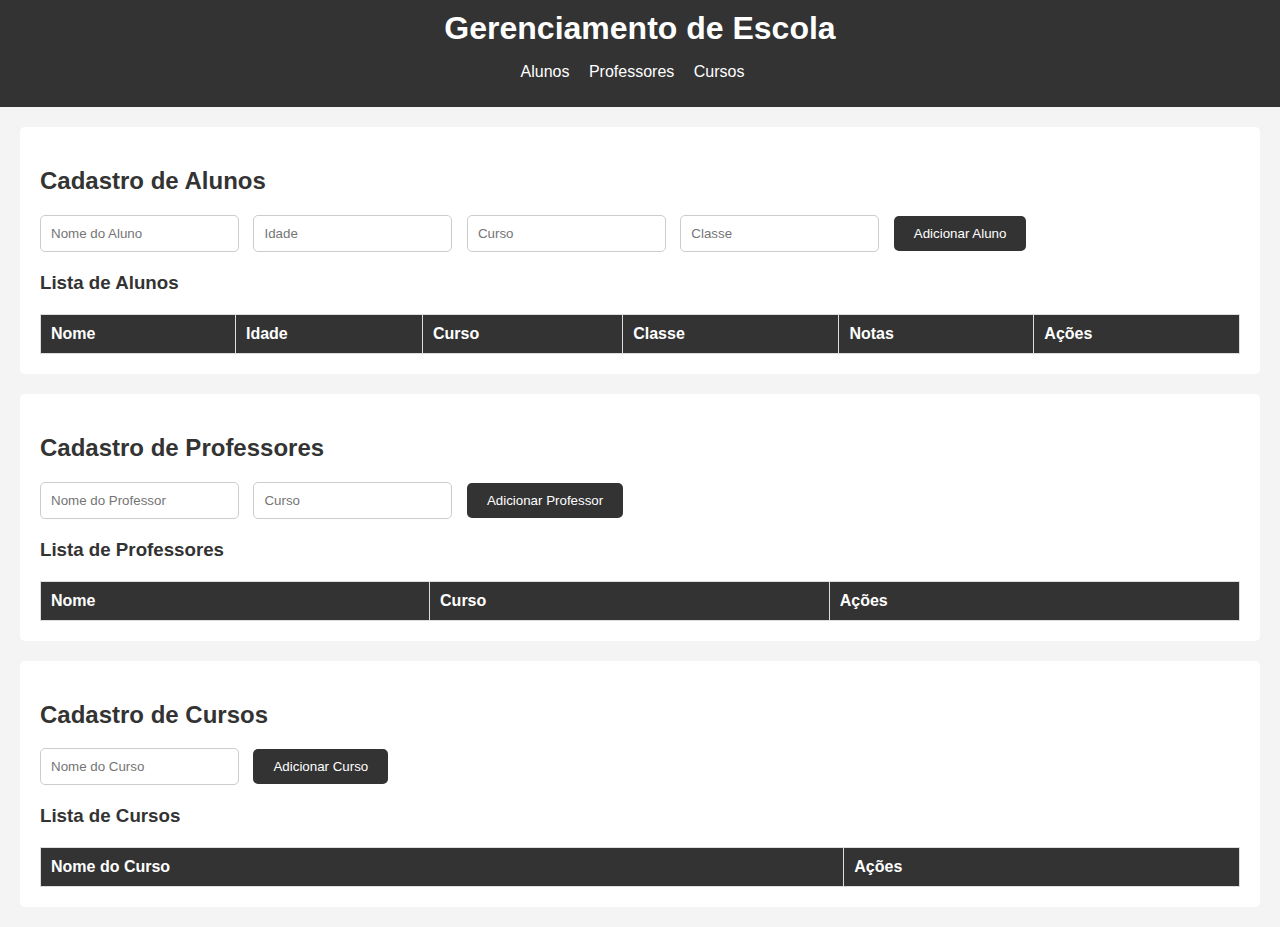
==== index.html @ e61feb9f "zacs" ====
<!DOCTYPE html>
<html lang="pt-br">
<head>
    <meta charset="UTF-8">
    <meta name="viewport" content="width=device-width, initial-scale=1.0">
    <title>Cadastro de Alunos e Professores</title>
    <link rel="stylesheet" href="styles.css">
</head>
<body>
    <header>
        <h1>Gerenciamento de Escola</h1>
        <nav>
            <ul>
                <li><a href="#alunos">Alunos</a></li>
                <li><a href="#professores">Professores</a></li>
                <li><a href="#cursos">Cursos</a></li>
            </ul>
        </nav>
    </header>

    <section id="alunos">
        <h2>Cadastro de Alunos</h2>
        <form id="alunoForm">
            <input type="text" id="nomeAluno" placeholder="Nome do Aluno" required>
            <input type="number" id="idadeAluno" placeholder="Idade" required>
            <input type="text" id="cursoAluno" placeholder="Curso" required>
            <input type="text" id="classeAluno" placeholder="Classe" required>
            <button type="submit">Adicionar Aluno</button>
        </form>
        <h3>Lista de Alunos</h3>
        <table id="alunoTable">
            <thead>
                <tr>
                    <th>Nome</th>
                    <th>Idade</th>
                    <th>Curso</th>
                    <th>Classe</th>
                    <th>Notas</th>
                    <th>Ações</th>
                </tr>
            </thead>
            <tbody>
                <!-- Alunos serão listados aqui -->
            </tbody>
        </table>
    </section>

    <section id="professores">
        <h2>Cadastro de Professores</h2>
        <form id="professorForm">
            <input type="text" id="nomeProfessor" placeholder="Nome do Professor" required>
            <input type="text" id="cursoProfessor" placeholder="Curso" required>
            <button type="submit">Adicionar Professor</button>
        </form>
        <h3>Lista de Professores</h3>
        <table id="professorTable">
            <thead>
                <tr>
                    <th>Nome</th>
                    <th>Curso</th>
                    <th>Ações</th>
                </tr>
            </thead>
            <tbody>
                <!-- Professores serão listados aqui -->
            </tbody>
        </table>
    </section>

    <section id="cursos">
        <h2>Cadastro de Cursos</h2>
        <form id="cursoForm">
            <input type="text" id="nomeCurso" placeholder="Nome do Curso" required>
            <button type="submit">Adicionar Curso</button>
        </form>
        <h3>Lista de Cursos</h3>
        <table id="cursoTable">
            <thead>
                <tr>
                    <th>Nome do Curso</th>
                    <th>Ações</th>
                </tr>
            </thead>
            <tbody>
                <!-- Cursos serão listados aqui -->
            </tbody>
        </table>
    </section>

    <script src="script.js"></script>
</body>
</html>
---- styles.css ----
body {
    font-family: Arial, sans-serif;
    margin: 0;
    padding: 0;
    background-color: #f4f4f4;
    color: #333;
}

header {
    background-color: #333;
    color: #fff;
    padding: 10px 20px;
    text-align: center;
}

header h1 {
    margin: 0;
}

nav ul {
    list-style: none;
    padding: 0;
}

nav ul li {
    display: inline;
    margin-right: 15px;
}

nav ul li a {
    color: #fff;
    text-decoration: none;
}

section {
    margin: 20px;
    padding: 20px;
    background-color: #fff;
    border-radius: 5px;
}

form {
    margin-bottom: 20px;
}

form input {
    padding: 10px;
    margin-right: 10px;
    border-radius: 5px;
    border: 1px solid #ccc;
}

button {
    padding: 10px 20px;
    border: none;
    border-radius: 5px;
    background-color: #333;
    color: #fff;
    cursor: pointer;
}

table {
    width: 100%;
    border-collapse: collapse;
    margin-top: 20px;
}

table, th, td {
    border: 1px solid #ddd;
}

th, td {
    padding: 10px;
    text-align: left;
}

th {
    background-color: #333;
    color: #fff;
}
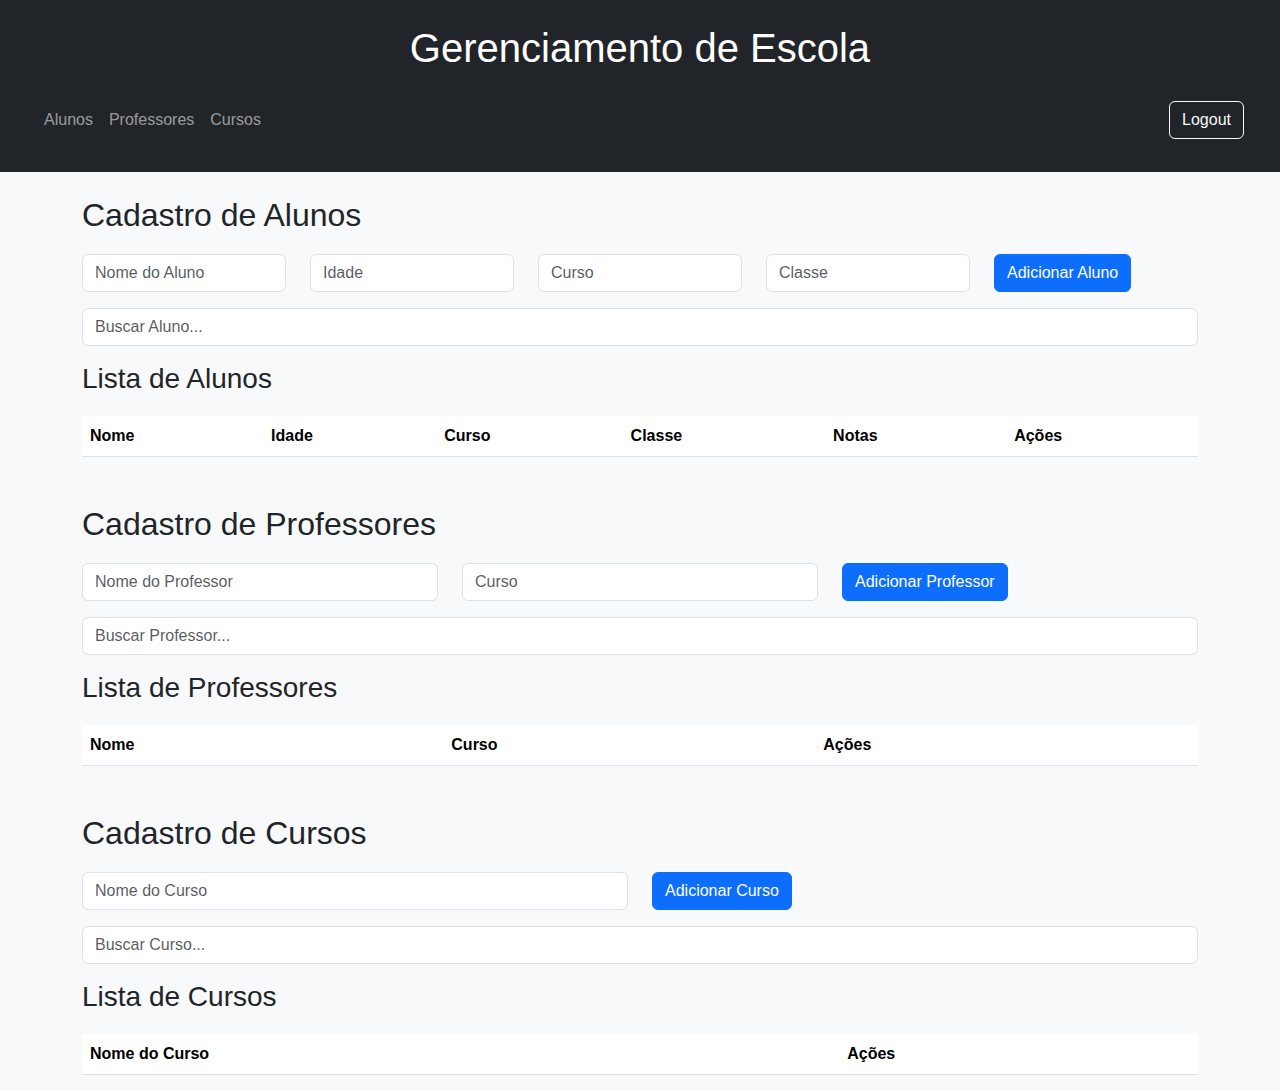
==== commit 852c9e3e: "acabei de atualizar o site" ====
--- a/index.html
+++ b/index.html
@@ -1,92 +1,213 @@
-<!DOCTYPE html>
-<html lang="pt-br">
-<head>
-    <meta charset="UTF-8">
-    <meta name="viewport" content="width=device-width, initial-scale=1.0">
-    <title>Cadastro de Alunos e Professores</title>
-    <link rel="stylesheet" href="styles.css">
-</head>
-<body>
-    <header>
-        <h1>Gerenciamento de Escola</h1>
-        <nav>
-            <ul>
-                <li><a href="#alunos">Alunos</a></li>
-                <li><a href="#professores">Professores</a></li>
-                <li><a href="#cursos">Cursos</a></li>
-            </ul>
-        </nav>
-    </header>
-
-    <section id="alunos">
-        <h2>Cadastro de Alunos</h2>
-        <form id="alunoForm">
-            <input type="text" id="nomeAluno" placeholder="Nome do Aluno" required>
-            <input type="number" id="idadeAluno" placeholder="Idade" required>
-            <input type="text" id="cursoAluno" placeholder="Curso" required>
-            <input type="text" id="classeAluno" placeholder="Classe" required>
-            <button type="submit">Adicionar Aluno</button>
-        </form>
-        <h3>Lista de Alunos</h3>
-        <table id="alunoTable">
-            <thead>
-                <tr>
-                    <th>Nome</th>
-                    <th>Idade</th>
-                    <th>Curso</th>
-                    <th>Classe</th>
-                    <th>Notas</th>
-                    <th>Ações</th>
-                </tr>
-            </thead>
-            <tbody>
-                <!-- Alunos serão listados aqui -->
-            </tbody>
-        </table>
-    </section>
-
-    <section id="professores">
-        <h2>Cadastro de Professores</h2>
-        <form id="professorForm">
-            <input type="text" id="nomeProfessor" placeholder="Nome do Professor" required>
-            <input type="text" id="cursoProfessor" placeholder="Curso" required>
-            <button type="submit">Adicionar Professor</button>
-        </form>
-        <h3>Lista de Professores</h3>
-        <table id="professorTable">
-            <thead>
-                <tr>
-                    <th>Nome</th>
-                    <th>Curso</th>
-                    <th>Ações</th>
-                </tr>
-            </thead>
-            <tbody>
-                <!-- Professores serão listados aqui -->
-            </tbody>
-        </table>
-    </section>
-
-    <section id="cursos">
-        <h2>Cadastro de Cursos</h2>
-        <form id="cursoForm">
-            <input type="text" id="nomeCurso" placeholder="Nome do Curso" required>
-            <button type="submit">Adicionar Curso</button>
-        </form>
-        <h3>Lista de Cursos</h3>
-        <table id="cursoTable">
-            <thead>
-                <tr>
-                    <th>Nome do Curso</th>
-                    <th>Ações</th>
-                </tr>
-            </thead>
-            <tbody>
-                <!-- Cursos serão listados aqui -->
-            </tbody>
-        </table>
-    </section>
-
-    <script src="script.js"></script>
-</body>
-</html>
+<!DOCTYPE html>
+<html lang="pt-br">
+<head>
+    <meta charset="UTF-8">
+    <meta name="viewport" content="width=device-width, initial-scale=1.0">
+    <title>Cadastro de Alunos e Professores</title>
+    <link href="https://cdn.jsdelivr.net/npm/bootstrap@5.3.0/dist/css/bootstrap.min.css" rel="stylesheet">
+    <link rel="stylesheet" href="styles.css">
+</head>
+<body>
+    <header class="bg-dark text-white text-center p-4">
+        <h1>Gerenciamento de Escola</h1>
+        <nav class="navbar navbar-expand-lg navbar-dark">
+            <div class="container-fluid">
+                <ul class="navbar-nav me-auto mb-2 mb-lg-0">
+                    <li class="nav-item">
+                        <a class="nav-link" href="#alunos">Alunos</a>
+                    </li>
+                    <li class="nav-item">
+                        <a class="nav-link" href="#professores">Professores</a>
+                    </li>
+                    <li class="nav-item">
+                        <a class="nav-link" href="#cursos">Cursos</a>
+                    </li>
+                </ul>
+                <button id="logoutBtn" class="btn btn-outline-light">Logout</button>
+            </div>
+        </nav>
+    </header>
+
+    <div class="container mt-4">
+        <section id="alunos">
+            <h2>Cadastro de Alunos</h2>
+            <form id="alunoForm" class="mb-3">
+                <div class="row">
+                    <div class="col">
+                        <input type="text" id="nomeAluno" class="form-control" placeholder="Nome do Aluno" required>
+                    </div>
+                    <div class="col">
+                        <input type="number" id="idadeAluno" class="form-control" placeholder="Idade" required>
+                    </div>
+                    <div class="col">
+                        <input type="text" id="cursoAluno" class="form-control" placeholder="Curso" required>
+                    </div>
+                    <div class="col">
+                        <input type="text" id="classeAluno" class="form-control" placeholder="Classe" required>
+                    </div>
+                    <div class="col">
+                        <button type="submit" class="btn btn-primary">Adicionar Aluno</button>
+                    </div>
+                </div>
+            </form>
+            <input type="text" id="searchAluno" class="form-control mb-3" placeholder="Buscar Aluno...">
+            <h3>Lista de Alunos</h3>
+            <table id="alunoTable" class="table table-striped">
+                <thead>
+                    <tr>
+                        <th>Nome</th>
+                        <th>Idade</th>
+                        <th>Curso</th>
+                        <th>Classe</th>
+                        <th>Notas</th>
+                        <th>Ações</th>
+                    </tr>
+                </thead>
+                <tbody>
+                    <!-- Alunos serão listados aqui -->
+                </tbody>
+            </table>
+        </section>
+
+        <section id="professores" class="mt-5">
+            <h2>Cadastro de Professores</h2>
+            <form id="professorForm" class="mb-3">
+                <div class="row">
+                    <div class="col">
+                        <input type="text" id="nomeProfessor" class="form-control" placeholder="Nome do Professor" required>
+                    </div>
+                    <div class="col">
+                        <input type="text" id="cursoProfessor" class="form-control" placeholder="Curso" required>
+                    </div>
+                    <div class="col">
+                        <button type="submit" class="btn btn-primary">Adicionar Professor</button>
+                    </div>
+                </div>
+            </form>
+            <input type="text" id="searchProfessor" class="form-control mb-3" placeholder="Buscar Professor...">
+            <h3>Lista de Professores</h3>
+            <table id="professorTable" class="table table-striped">
+                <thead>
+                    <tr>
+                        <th>Nome</th>
+                        <th>Curso</th>
+                        <th>Ações</th>
+                    </tr>
+                </thead>
+                <tbody>
+                    <!-- Professores serão listados aqui -->
+                </tbody>
+            </table>
+        </section>
+
+        <section id="cursos" class="mt-5">
+            <h2>Cadastro de Cursos</h2>
+            <form id="cursoForm" class="mb-3">
+                <div class="row">
+                    <div class="col">
+                        <input type="text" id="nomeCurso" class="form-control" placeholder="Nome do Curso" required>
+                    </div>
+                    <div class="col">
+                        <button type="submit" class="btn btn-primary">Adicionar Curso</button>
+                    </div>
+                </div>
+            </form>
+            <input type="text" id="searchCurso" class="form-control mb-3" placeholder="Buscar Curso...">
+            <h3>Lista de Cursos</h3>
+            <table id="cursoTable" class="table table-striped">
+                <thead>
+                    <tr>
+                        <th>Nome do Curso</th>
+                        <th>Ações</th>
+                    </tr>
+                </thead>
+                <tbody>
+                    <!-- Cursos serão listados aqui -->
+                </tbody>
+            </table>
+        </section>
+    </div>
+
+    <!-- Modal para Edição de Aluno -->
+    <div class="modal fade" id="editAlunoModal" tabindex="-1" aria-labelledby="editAlunoModalLabel" aria-hidden="true">
+        <div class="modal-dialog">
+            <div class="modal-content">
+                <div class="modal-header">
+                    <h5 class="modal-title" id="editAlunoModalLabel">Editar Aluno</h5>
+                    <button type="button" class="btn-close" data-bs-dismiss="modal" aria-label="Close"></button>
+                </div>
+                <div class="modal-body">
+                    <form id="editAlunoForm">
+                        <div class="mb-3">
+                            <label for="editNomeAluno" class="form-label">Nome do Aluno</label>
+                            <input type="text" class="form-control" id="editNomeAluno" required>
+                        </div>
+                        <div class="mb-3">
+                            <label for="editIdadeAluno" class="form-label">Idade</label>
+                            <input type="number" class="form-control" id="editIdadeAluno" required>
+                        </div>
+                        <div class="mb-3">
+                            <label for="editCursoAluno" class="form-label">Curso</label>
+                            <input type="text" class="form-control" id="editCursoAluno" required>
+                        </div>
+                        <div class="mb-3">
+                            <label for="editClasseAluno" class="form-label">Classe</label>
+                            <input type="text" class="form-control" id="editClasseAluno" required>
+                        </div>
+                        <button type="submit" class="btn btn-primary">Salvar Alterações</button>
+                    </form>
+                </div>
+            </div>
+        </div>
+    </div>
+
+    <!-- Modal para Edição de Professor -->
+    <div class="modal fade" id="editProfessorModal" tabindex="-1" aria-labelledby="editProfessorModalLabel" aria-hidden="true">
+        <div class="modal-dialog">
+            <div class="modal-content">
+                <div class="modal-header">
+                    <h5 class="modal-title" id="editProfessorModalLabel">Editar Professor</h5>
+                    <button type="button" class="btn-close" data-bs-dismiss="modal" aria-label="Close"></button>
+                </div>
+                <div class="modal-body">
+                    <form id="editProfessorForm">
+                        <div class="mb-3">
+                            <label for="editNomeProfessor" class="form-label">Nome do Professor</label>
+                            <input type="text" class="form-control" id="editNomeProfessor" required>
+                        </div>
+                        <div class="mb-3">
+                            <label for="editCursoProfessor" class="form-label">Curso</label>
+                            <input type="text" class="form-control" id="editCursoProfessor" required>
+                        </div>
+                        <button type="submit" class="btn btn-primary">Salvar Alterações</button>
+                    </form>
+                </div>
+            </div>
+        </div>
+    </div>
+
+    <!-- Modal para Edição de Curso -->
+    <div class="modal fade" id="editCursoModal" tabindex="-1" aria-labelledby="editCursoModalLabel" aria-hidden="true">
+        <div class="modal-dialog">
+            <div class="modal-content">
+                <div class="modal-header">
+                    <h5 class="modal-title" id="editCursoModalLabel">Editar Curso</h5>
+                    <button type="button" class="btn-close" data-bs-dismiss="modal" aria-label="Close"></button>
+                </div>
+                <div class="modal-body">
+                    <form id="editCursoForm">
+                        <div class="mb-3">
+                            <label for="editNomeCurso" class="form-label">Nome do Curso</label>
+                            <input type="text" class="form-control" id="editNomeCurso" required>
+                        </div>
+                        <button type="submit" class="btn btn-primary">Salvar Alterações</button>
+                    </form>
+                </div>
+            </div>
+        </div>
+    </div>
+
+    <script src="https://cdn.jsdelivr.net/npm/bootstrap@5.3.0/dist/js/bootstrap.bundle.min.js"></script>
+    <script src="script.js"></script>
+</body>
+</html>
--- a/styles.css
+++ b/styles.css
@@ -1,80 +1,16 @@
-body {
-    font-family: Arial, sans-serif;
-    margin: 0;
-    padding: 0;
-    background-color: #f4f4f4;
-    color: #333;
-}
-
-header {
-    background-color: #333;
-    color: #fff;
-    padding: 10px 20px;
-    text-align: center;
-}
-
-header h1 {
-    margin: 0;
-}
-
-nav ul {
-    list-style: none;
-    padding: 0;
-}
-
-nav ul li {
-    display: inline;
-    margin-right: 15px;
-}
-
-nav ul li a {
-    color: #fff;
-    text-decoration: none;
-}
-
-section {
-    margin: 20px;
-    padding: 20px;
-    background-color: #fff;
-    border-radius: 5px;
-}
-
-form {
-    margin-bottom: 20px;
-}
-
-form input {
-    padding: 10px;
-    margin-right: 10px;
-    border-radius: 5px;
-    border: 1px solid #ccc;
-}
-
-button {
-    padding: 10px 20px;
-    border: none;
-    border-radius: 5px;
-    background-color: #333;
-    color: #fff;
-    cursor: pointer;
-}
-
-table {
-    width: 100%;
-    border-collapse: collapse;
-    margin-top: 20px;
-}
-
-table, th, td {
-    border: 1px solid #ddd;
-}
-
-th, td {
-    padding: 10px;
-    text-align: left;
-}
-
-th {
-    background-color: #333;
-    color: #fff;
-}
+body {
+    font-family: Arial, sans-serif;
+    background-color: #f8f9fa;
+}
+
+h1, h2, h3 {
+    margin-bottom: 20px;
+}
+
+table th, table td {
+    vertical-align: middle;
+}
+
+header {
+    margin-bottom: 20px;
+}
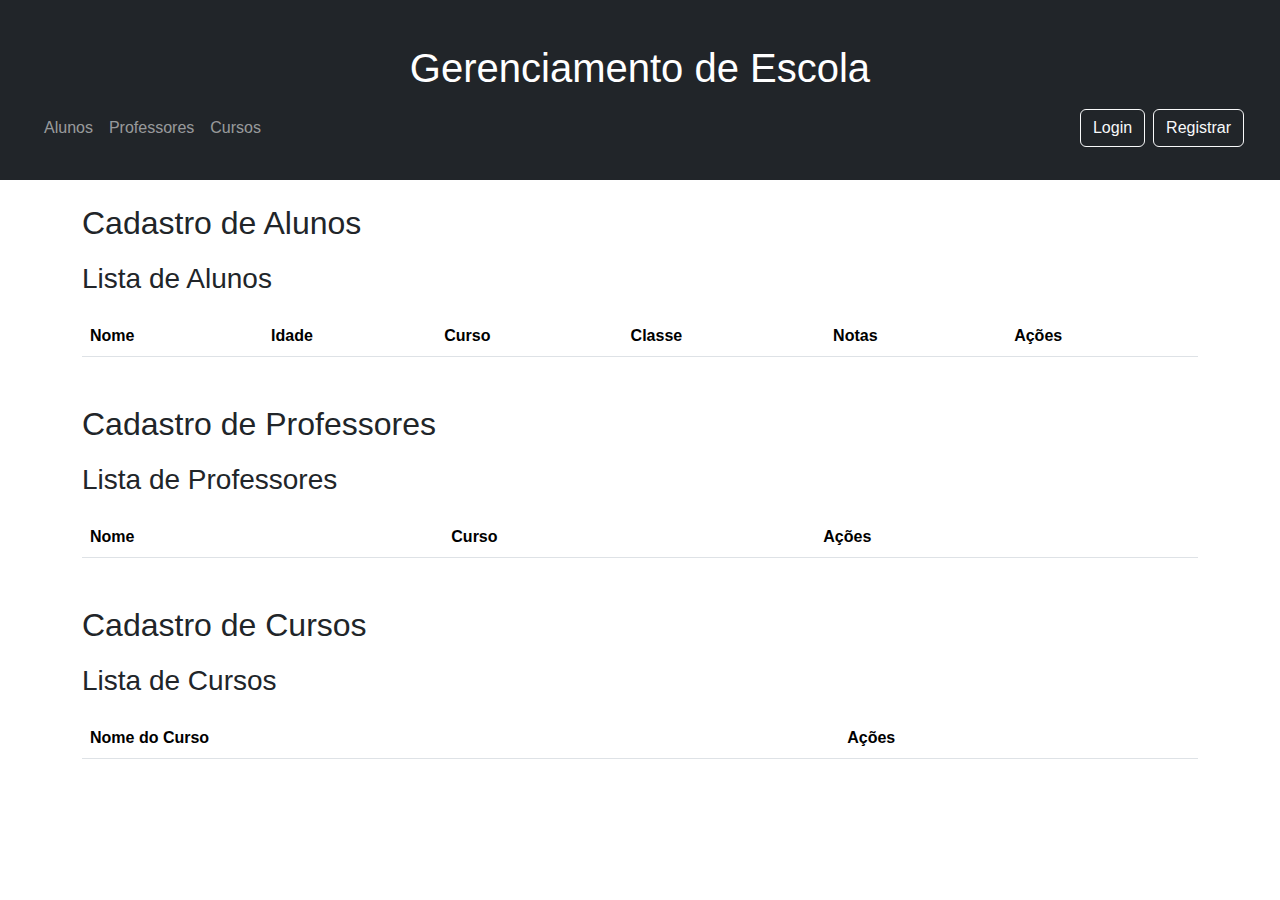
==== commit 5e1400d7: "Adicionei sistema de login, registro e novas funcionalidades" ====
--- a/index.html
+++ b/index.html
@@ -8,6 +8,56 @@
     <link rel="stylesheet" href="styles.css">
 </head>
 <body>
+    <!-- Login Modal -->
+    <div class="modal fade" id="loginModal" tabindex="-1" aria-labelledby="loginModalLabel" aria-hidden="true">
+        <div class="modal-dialog">
+            <div class="modal-content">
+                <div class="modal-header">
+                    <h5 class="modal-title" id="loginModalLabel">Login</h5>
+                    <button type="button" class="btn-close" data-bs-dismiss="modal" aria-label="Close"></button>
+                </div>
+                <div class="modal-body">
+                    <form id="loginForm">
+                        <div class="mb-3">
+                            <label for="loginUsername" class="form-label">Nome de Usuário</label>
+                            <input type="text" class="form-control" id="loginUsername" required>
+                        </div>
+                        <div class="mb-3">
+                            <label for="loginPassword" class="form-label">Senha</label>
+                            <input type="password" class="form-control" id="loginPassword" required>
+                        </div>
+                        <button type="submit" class="btn btn-primary">Login</button>
+                    </form>
+                </div>
+            </div>
+        </div>
+    </div>
+
+    <!-- Register Modal -->
+    <div class="modal fade" id="registerModal" tabindex="-1" aria-labelledby="registerModalLabel" aria-hidden="true">
+        <div class="modal-dialog">
+            <div class="modal-content">
+                <div class="modal-header">
+                    <h5 class="modal-title" id="registerModalLabel">Registrar</h5>
+                    <button type="button" class="btn-close" data-bs-dismiss="modal" aria-label="Close"></button>
+                </div>
+                <div class="modal-body">
+                    <form id="registerForm">
+                        <div class="mb-3">
+                            <label for="registerUsername" class="form-label">Nome de Usuário</label>
+                            <input type="text" class="form-control" id="registerUsername" required>
+                        </div>
+                        <div class="mb-3">
+                            <label for="registerPassword" class="form-label">Senha</label>
+                            <input type="password" class="form-control" id="registerPassword" required>
+                        </div>
+                        <button type="submit" class="btn btn-primary">Registrar</button>
+                    </form>
+                </div>
+            </div>
+        </div>
+    </div>
+
     <header class="bg-dark text-white text-center p-4">
         <h1>Gerenciamento de Escola</h1>
         <nav class="navbar navbar-expand-lg navbar-dark">
@@ -23,12 +73,15 @@
                         <a class="nav-link" href="#cursos">Cursos</a>
                     </li>
                 </ul>
-                <button id="logoutBtn" class="btn btn-outline-light">Logout</button>
+                <button id="loginBtn" class="btn btn-outline-light">Login</button>
+                <button id="registerBtn" class="btn btn-outline-light ms-2">Registrar</button>
+                <button id="logoutBtn" class="btn btn-outline-light d-none">Logout</button>
             </div>
         </nav>
     </header>
 
     <div class="container mt-4">
+        <!-- Alunos Section -->
         <section id="alunos">
             <h2>Cadastro de Alunos</h2>
             <form id="alunoForm" class="mb-3">
@@ -40,7 +93,14 @@
                         <input type="number" id="idadeAluno" class="form-control" placeholder="Idade" required>
                     </div>
                     <div class="col">
-                        <input type="text" id="cursoAluno" class="form-control" placeholder="Curso" required>
+                        <select id="cursoAluno" class="form-control" required>
+                            <option value="">Selecione um curso</option>
+                            <option value="CB">CB</option>
+                            <option value="AM">AM</option>
+                            <option value="LB">LB</option>
+                            <option value="CG">CG</option>
+                            <option value="CD">CD</option>
+                        </select>
                     </div>
                     <div class="col">
                         <input type="text" id="classeAluno" class="form-control" placeholder="Classe" required>
@@ -50,7 +110,12 @@
                     </div>
                 </div>
             </form>
-            <input type="text" id="searchAluno" class="form-control mb-3" placeholder="Buscar Aluno...">
+
+            <!-- Seção para adicionar notas por disciplina -->
+            <div id="disciplinas" class="mb-3">
+                <!-- Disciplinas serão geradas dinamicamente -->
+            </div>
+
             <h3>Lista de Alunos</h3>
             <table id="alunoTable" class="table table-striped">
                 <thead>
@@ -69,6 +134,7 @@
             </table>
         </section>
 
+        <!-- Professores Section -->
         <section id="professores" class="mt-5">
             <h2>Cadastro de Professores</h2>
             <form id="professorForm" class="mb-3">
@@ -84,7 +150,6 @@
                     </div>
                 </div>
             </form>
-            <input type="text" id="searchProfessor" class="form-control mb-3" placeholder="Buscar Professor...">
             <h3>Lista de Professores</h3>
             <table id="professorTable" class="table table-striped">
                 <thead>
@@ -100,6 +165,7 @@
             </table>
         </section>
 
+        <!-- Cursos Section -->
         <section id="cursos" class="mt-5">
             <h2>Cadastro de Cursos</h2>
             <form id="cursoForm" class="mb-3">
@@ -112,7 +178,6 @@
                     </div>
                 </div>
             </form>
-            <input type="text" id="searchCurso" class="form-control mb-3" placeholder="Buscar Curso...">
             <h3>Lista de Cursos</h3>
             <table id="cursoTable" class="table table-striped">
                 <thead>
@@ -210,4 +275,4 @@
     <script src="https://cdn.jsdelivr.net/npm/bootstrap@5.3.0/dist/js/bootstrap.bundle.min.js"></script>
     <script src="script.js"></script>
 </body>
-</html>
+</html>--- a/styles.css
+++ b/styles.css
@@ -1,16 +1,23 @@
 body {
     font-family: Arial, sans-serif;
-    background-color: #f8f9fa;
 }
 
 h1, h2, h3 {
-    margin-bottom: 20px;
+    margin-top: 20px;
 }
 
-table th, table td {
-    vertical-align: middle;
+.table {
+    margin-top: 20px;
 }
 
-header {
-    margin-bottom: 20px;
+.container {
+    margin-top: 50px;
 }
+
+form {
+    margin-top: 20px;
+}
+
+#logoutBtn, #adminLogoutBtn {
+    margin-left: auto;
+}
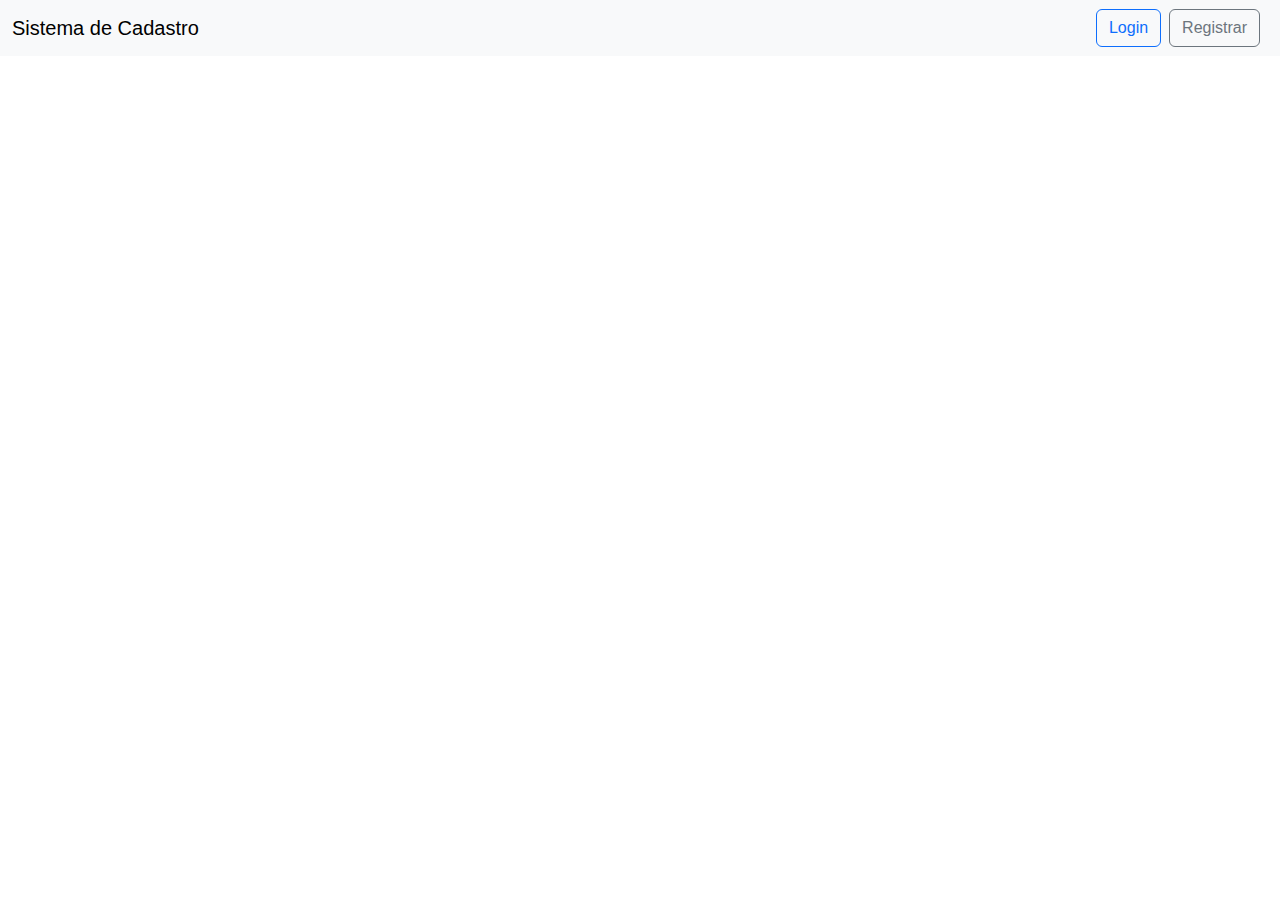
==== commit d71d443d: "Adicionei sistema de login, registro e corrigi alguns problemas" ====
--- a/index.html
+++ b/index.html
@@ -8,81 +8,70 @@
     <link rel="stylesheet" href="styles.css">
 </head>
 <body>
-    <!-- Login Modal -->
-    <div class="modal fade" id="loginModal" tabindex="-1" aria-labelledby="loginModalLabel" aria-hidden="true">
-        <div class="modal-dialog">
-            <div class="modal-content">
-                <div class="modal-header">
-                    <h5 class="modal-title" id="loginModalLabel">Login</h5>
-                    <button type="button" class="btn-close" data-bs-dismiss="modal" aria-label="Close"></button>
-                </div>
-                <div class="modal-body">
-                    <form id="loginForm">
-                        <div class="mb-3">
-                            <label for="loginUsername" class="form-label">Nome de Usuário</label>
-                            <input type="text" class="form-control" id="loginUsername" required>
-                        </div>
-                        <div class="mb-3">
-                            <label for="loginPassword" class="form-label">Senha</label>
-                            <input type="password" class="form-control" id="loginPassword" required>
-                        </div>
-                        <button type="submit" class="btn btn-primary">Login</button>
-                    </form>
-                </div>
-            </div>
-        </div>
-    </div>
-
-    <!-- Register Modal -->
-    <div class="modal fade" id="registerModal" tabindex="-1" aria-labelledby="registerModalLabel" aria-hidden="true">
-        <div class="modal-dialog">
-            <div class="modal-content">
-                <div class="modal-header">
-                    <h5 class="modal-title" id="registerModalLabel">Registrar</h5>
-                    <button type="button" class="btn-close" data-bs-dismiss="modal" aria-label="Close"></button>
-                </div>
-                <div class="modal-body">
-                    <form id="registerForm">
-                        <div class="mb-3">
-                            <label for="registerUsername" class="form-label">Nome de Usuário</label>
-                            <input type="text" class="form-control" id="registerUsername" required>
-                        </div>
-                        <div class="mb-3">
-                            <label for="registerPassword" class="form-label">Senha</label>
-                            <input type="password" class="form-control" id="registerPassword" required>
-                        </div>
-                        <button type="submit" class="btn btn-primary">Registrar</button>
-                    </form>
-                </div>
-            </div>
-        </div>
-    </div>
-
-    <header class="bg-dark text-white text-center p-4">
-        <h1>Gerenciamento de Escola</h1>
-        <nav class="navbar navbar-expand-lg navbar-dark">
-            <div class="container-fluid">
-                <ul class="navbar-nav me-auto mb-2 mb-lg-0">
-                    <li class="nav-item">
-                        <a class="nav-link" href="#alunos">Alunos</a>
-                    </li>
-                    <li class="nav-item">
-                        <a class="nav-link" href="#professores">Professores</a>
-                    </li>
-                    <li class="nav-item">
-                        <a class="nav-link" href="#cursos">Cursos</a>
-                    </li>
-                </ul>
-                <button id="loginBtn" class="btn btn-outline-light">Login</button>
-                <button id="registerBtn" class="btn btn-outline-light ms-2">Registrar</button>
-                <button id="logoutBtn" class="btn btn-outline-light d-none">Logout</button>
-            </div>
-        </nav>
-    </header>
+    <nav class="navbar navbar-expand-lg navbar-light bg-light">
+        <div class="container-fluid">
+            <a class="navbar-brand" href="#">Sistema de Cadastro</a>
+            <div class="d-flex">
+                <button id="loginBtn" class="btn btn-outline-primary me-2">Login</button>
+                <button id="registerBtn" class="btn btn-outline-secondary me-2">Registrar</button>
+                <button id="logoutBtn" class="btn btn-outline-danger d-none">Logout</button>
+            </div>
+        </div>
+    </nav>
+
+   <!-- Modal para Login -->
+<div class="modal fade" id="loginModal" tabindex="-1" aria-labelledby="loginModalLabel" aria-hidden="true">
+    <div class="modal-dialog">
+        <div class="modal-content">
+            <div class="modal-header">
+                <h5 class="modal-title" id="loginModalLabel">Login</h5>
+                <button type="button" class="btn-close" data-bs-dismiss="modal" aria-label="Close"></button>
+            </div>
+            <div class="modal-body">
+                <form id="loginForm">
+                    <div class="mb-3">
+                        <label for="loginUsername" class="form-label">Usuário</label>
+                        <input type="text" class="form-control" id="loginUsername" required>
+                    </div>
+                    <div class="mb-3">
+                        <label for="loginPassword" class="form-label">Senha</label>
+                        <input type="password" class="form-control" id="loginPassword" required>
+                    </div>
+                    <button type="submit" class="btn btn-primary">Login</button>
+                </form>
+            </div>
+        </div>
+    </div>
+</div>
+
+<!-- Modal para Registro -->
+<div class="modal fade" id="registerModal" tabindex="-1" aria-labelledby="registerModalLabel" aria-hidden="true">
+    <div class="modal-dialog">
+        <div class="modal-content">
+            <div class="modal-header">
+                <h5 class="modal-title" id="registerModalLabel">Registro</h5>
+                <button type="button" class="btn-close" data-bs-dismiss="modal" aria-label="Close"></button>
+            </div>
+            <div class="modal-body">
+                <form id="registerForm">
+                    <div class="mb-3">
+                        <label for="registerUsername" class="form-label">Usuário</label>
+                        <input type="text" class="form-control" id="registerUsername" required>
+                    </div>
+                    <div class="mb-3">
+                        <label for="registerPassword" class="form-label">Senha</label>
+                        <input type="password" class="form-control" id="registerPassword" required>
+                    </div>
+                    <button type="submit" class="btn btn-primary">Registrar</button>
+                </form>
+            </div>
+        </div>
+    </div>
+</div>
 
     <div class="container mt-4">
         <!-- Alunos Section -->
-        <section id="alunos">
+        <section id="alunos" class="d-none">
             <h2>Cadastro de Alunos</h2>
             <form id="alunoForm" class="mb-3">
                 <div class="row">
@@ -135,7 +124,7 @@
         </section>
 
         <!-- Professores Section -->
-        <section id="professores" class="mt-5">
+        <section id="professores" class="d-none mt-5">
             <h2>Cadastro de Professores</h2>
             <form id="professorForm" class="mb-3">
                 <div class="row">
@@ -166,7 +155,7 @@
         </section>
 
         <!-- Cursos Section -->
-        <section id="cursos" class="mt-5">
+        <section id="cursos" class="d-none mt-5">
             <h2>Cadastro de Cursos</h2>
             <form id="cursoForm" class="mb-3">
                 <div class="row">
